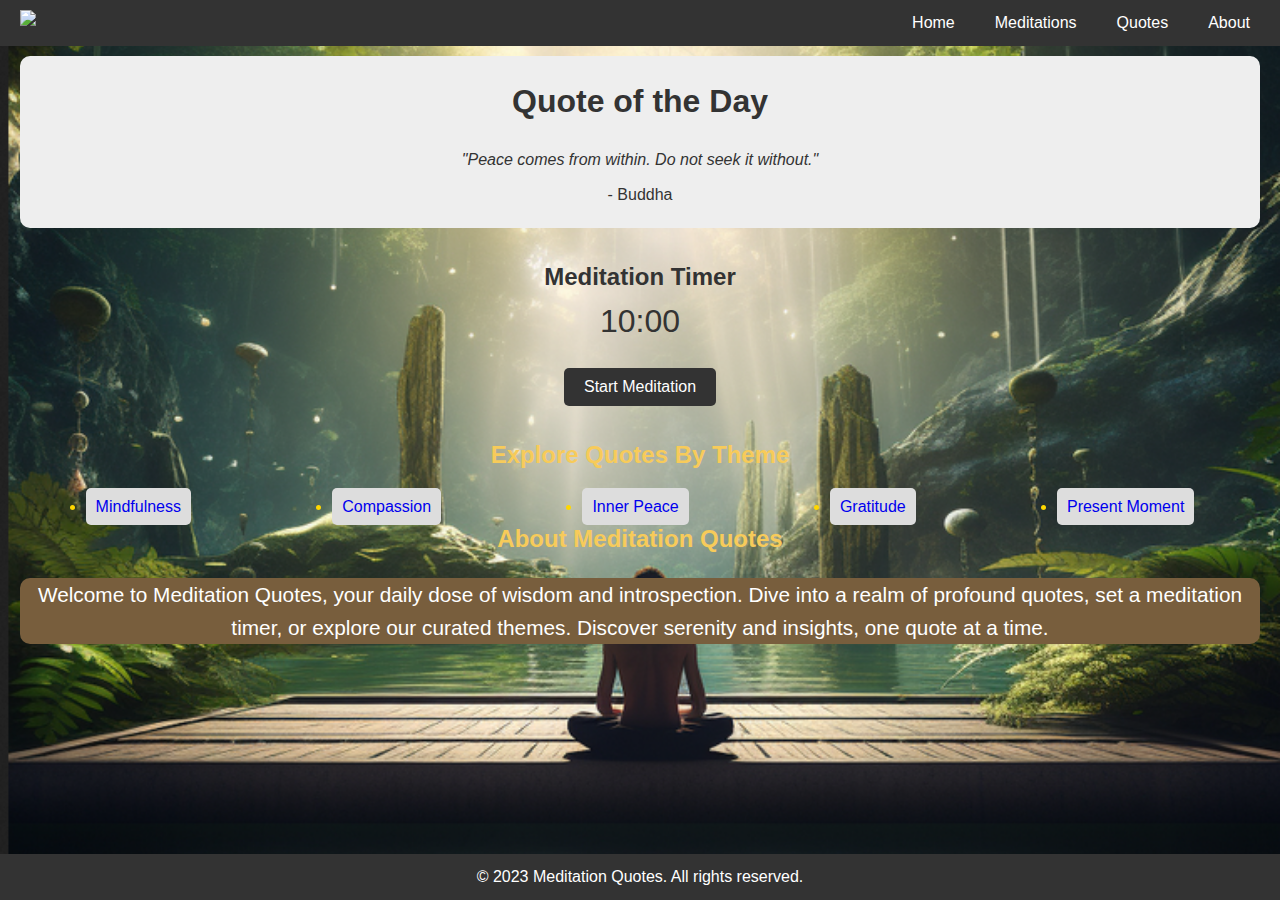
==== index.html @ 81e5de7c "html markup and css styles start" ====
<!DOCTYPE html>
<html lang="en">
  <head>
    <meta charset="UTF-8" />
    <meta name="viewport" content="width=device-width, initial-scale=1.0" />
    <title>Meditation Quotes</title>
    <link rel="stylesheet" href="/style.css" />
  </head>
  <body>
    <div class="content-wrap">
      <!-- Navigation -->
      <nav class="container">
        <div class="logo">
          <img src="assets/logo.png" alt="Meditation Quotes Logo" />
        </div>
        <ul class="nav-links">
          <li><a href="#">Home</a></li>
          <li><a href="#">Meditations</a></li>
          <li><a href="#">Quotes</a></li>
          <li><a href="#">About</a></li>
        </ul>
      </nav>

      <!-- Main Content -->
      <main class="container">
        <!-- Daily Featured Quote -->
        <section class="daily-quote">
          <h1>Quote of the Day</h1>
          <blockquote>
            "Peace comes from within. Do not seek it without."
            <cite>- Buddha</cite>
          </blockquote>
        </section>

        <!-- Meditation Timer -->
        <section class="meditation-timer">
          <h2>Meditation Timer</h2>
          <div class="timer-display">10:00</div>
          <button class="start-timer">Start Meditation</button>
        </section>

        <!-- Quote Categories -->
        <section class="quote-categories">
          <h2>Explore Quotes By Theme</h2>
          <ul>
            <li><a href="#">Mindfulness</a></li>
            <li><a href="#">Compassion</a></li>
            <li><a href="#">Inner Peace</a></li>
            <li><a href="#">Gratitude</a></li>
            <li><a href="#">Present Moment</a></li>
          </ul>
        </section>

        <!-- About Section -->
        <section class="about">
          <h2>About Meditation Quotes</h2>
          <p>
            Welcome to Meditation Quotes, your daily dose of wisdom and
            introspection. Dive into a realm of profound quotes, set a
            meditation timer, or explore our curated themes. Discover serenity
            and insights, one quote at a time.
          </p>
        </section>
      </main>
    </div>

    <!-- Footer -->
    <footer class="container">
      <p>&copy; 2023 Meditation Quotes. All rights reserved.</p>
    </footer>
  </body>
</html>
---- style.css ----
/* Reset some default styles */
* {
    margin: 0;
    padding: 0;
    box-sizing: border-box;
    font-family: 'Arial', sans-serif;
}

/* body {
    font-family: Arial, sans-serif; 
    line-height: 1.6;
    margin: 0;
    padding: 0;
    display: flex;
    flex-direction: column;
    min-height: 100vh;
    background-color: #f4f4f4;
    color: #333;
    font-size: 16px;
    line-height: 1.6;
*/
body {
    display: flex;
    flex-direction: column;
    min-height: 100vh;
    font-family: Arial, sans-serif; /* Or any other preferred font */
    line-height: 1.6;
    margin: 0;
    padding: 0;
    min-height: 100vh;
    background-color: #f4f4f4;
    color: #333;
    font-size: 16px;
    background-image: url('assets/peacefull-2.png'); /* Assuming the image is located in the 'assets' directory */
    background-size: cover; /* Makes the image cover the entire viewport */
    background-repeat: no-repeat; /* Prevents image from repeating */
    background-position: center center; /* Centers the image */
    background-attachment: fixed;
}


.content-wrap {
    flex: 1 0 auto; /* This makes it expand to take up available space */
}

/* .container {
    max-width: 100%;
    margin: 20px auto;
    padding: 10px 20px;

} */

.container {
    max-width: 100%;
    margin: 0 auto; /* This sets the top and bottom margin to 0 while keeping auto margins on the sides to center the content */
    padding: 10px 20px;
}


/* Navigation Styles */
nav {
    background-color: #333;
    display: flex;
    justify-content: space-between;
    align-items: center;
    padding: 25px 0;
   
}
li {
    color : gold;
}

nav .logo img {
    width: 150px;
}

nav .nav-links {
    list-style-type: none;
    display: flex;
    gap: 20px;
}

nav .nav-links li a {
    text-decoration: none;
    color: white;
    padding: 5px 10px;
    border-radius: 5px;
    transition: color 0.3s ease;
}

nav .nav-links li a:hover {
    background-color: #897e7e;
}

/* Main Content */
main {
    padding: 40px 0;
}
.about p {
    color: white;
    font-family:'Franklin Gothic Medium', 'Arial Narrow', Arial, sans-serif;
    font-size: 1.3rem;
    background-color: rgb(120, 94, 61);
    border-radius: 10px;
}





footer {
    background-color: #333;
    color: white;
    text-align: center;
    padding: 20px 0;
    position: relative;
    bottom: 0;
    width: 100%;
    padding: 20px 0;
    text-align: center;
   
} 


/* Mobile Responsive */
@media screen and (max-width: 768px) {
    nav .nav-links {
        flex-direction: column;
        gap: 10px;
    }

    main {
        padding: 20px 0;
    }
}
/* Mobile View (with media query) */
@media only screen and (max-width: 768px) { /* This breakpoint (768px) is just an example; adjust as needed */
    nav {
        flex-direction: column;
    }

    .nav-links {
        flex-direction: column;
        gap: 10px;
        align-items: center;
    }

    .nav-links a {
        font-size: 14px; /* Adjusted font size for smaller screens */
    }
}

/* Daily Featured Quote */
.daily-quote {
    background-color: #eee;
    padding: 20px;
    margin-bottom: 30px;
    border-radius: 10px;
}

.daily-quote h1 {
    text-align: center;
    margin-bottom: 20px;
}

blockquote {
    font-style: italic;
    text-align: center;
}

blockquote cite {
    display: block;
    margin-top: 10px;
    font-style: normal;
}

/* Meditation Timer */
.meditation-timer {
    text-align: center;
    margin-bottom: 30px;
}

.timer-display {
    font-size: 2em;
    margin-bottom: 20px;
}

.start-timer {
    padding: 10px 20px;
    font-size: 1em;
    cursor: pointer;
    border: none;
    background-color: #333;
    color: white;
    border-radius: 5px;
    transition: background-color 0.3s ease;
}

.start-timer:hover {
    background-color: #555;
}

/* Quote Categories */
.quote-categories h2,
.about h2 {
    text-align: center;
    margin-bottom: 20px;
    color: rgb(247, 203, 90);
}

.quote-categories ul {
    display: flex;
    justify-content: space-around;
    flex-wrap: wrap;
    gap: 10px;
}

.quote-categories li a {
    text-decoration: none;
    background-color: #ddd;
    padding: 10px;
    border-radius: 5px;
    transition: background-color 0.3s ease;
}

.quote-categories li a:hover {
    background-color: #bbb;
}

/* About Section */
.about {
    text-align: center;
}
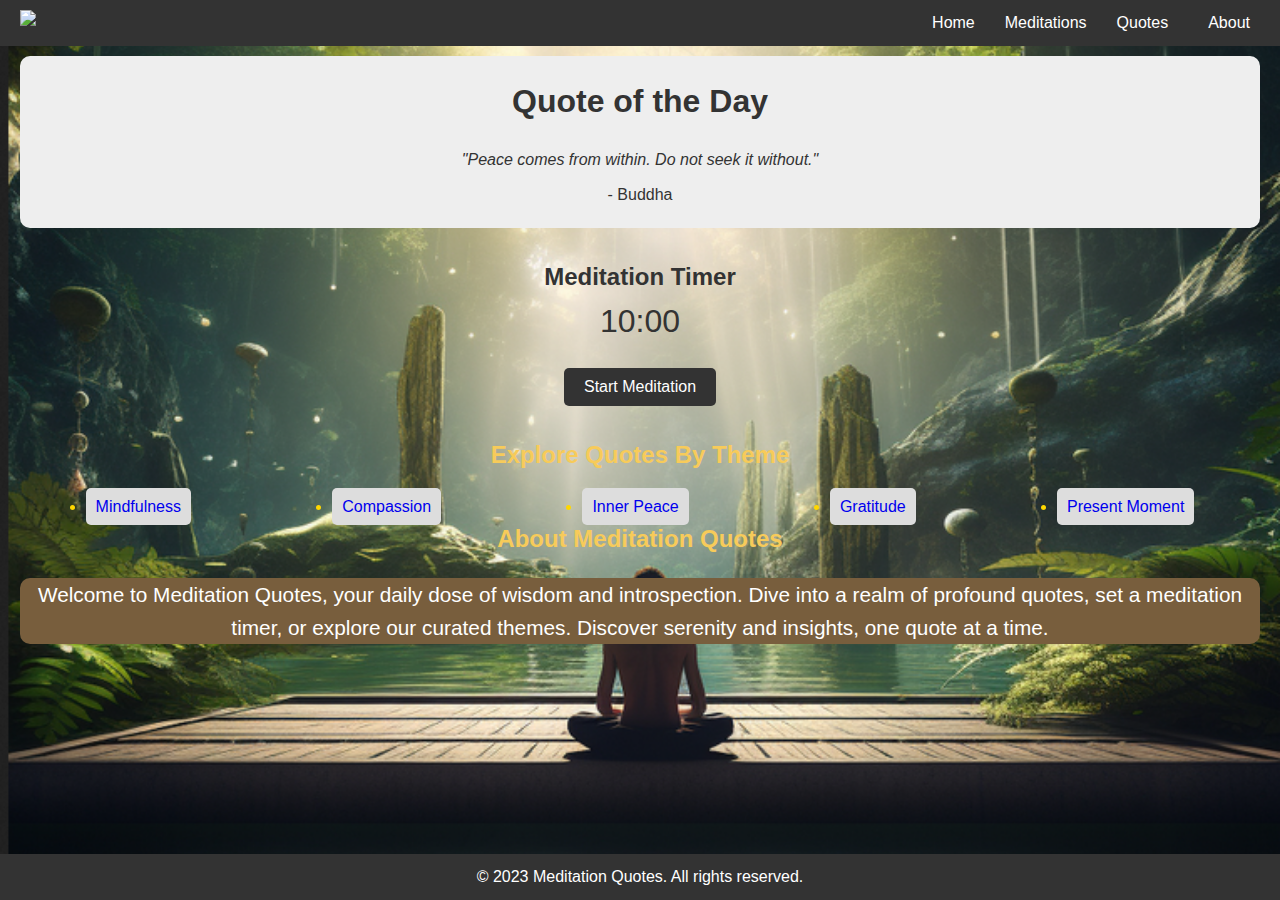
==== commit c0b0df20: "meditation instruction html and css" ====
--- a/index.html
+++ b/index.html
@@ -15,7 +15,8 @@
         </div>
         <ul class="nav-links">
           <li><a href="#">Home</a></li>
-          <li><a href="#">Meditations</a></li>
+          <a href="meditation-inst.html" class="med-nav">Meditations</a>
+
           <li><a href="#">Quotes</a></li>
           <li><a href="#">About</a></li>
         </ul>
--- a/style.css
+++ b/style.css
@@ -6,19 +6,7 @@
     font-family: 'Arial', sans-serif;
 }
 
-/* body {
-    font-family: Arial, sans-serif; 
-    line-height: 1.6;
-    margin: 0;
-    padding: 0;
-    display: flex;
-    flex-direction: column;
-    min-height: 100vh;
-    background-color: #f4f4f4;
-    color: #333;
-    font-size: 16px;
-    line-height: 1.6;
-*/
+
 body {
     display: flex;
     flex-direction: column;
@@ -43,19 +31,24 @@
     flex: 1 0 auto; /* This makes it expand to take up available space */
 }
 
-/* .container {
-    max-width: 100%;
-    margin: 20px auto;
-    padding: 10px 20px;
-
-} */
+
 
 .container {
     max-width: 100%;
     margin: 0 auto; /* This sets the top and bottom margin to 0 while keeping auto margins on the sides to center the content */
     padding: 10px 20px;
 }
-
+.med-nav{
+    color: white;
+    list-style-type: none;
+    text-decoration: none;
+    border-radius: 5px;
+
+}
+.med-nav:hover{
+    background-color: #897e7e;
+
+}
 
 /* Navigation Styles */
 nav {
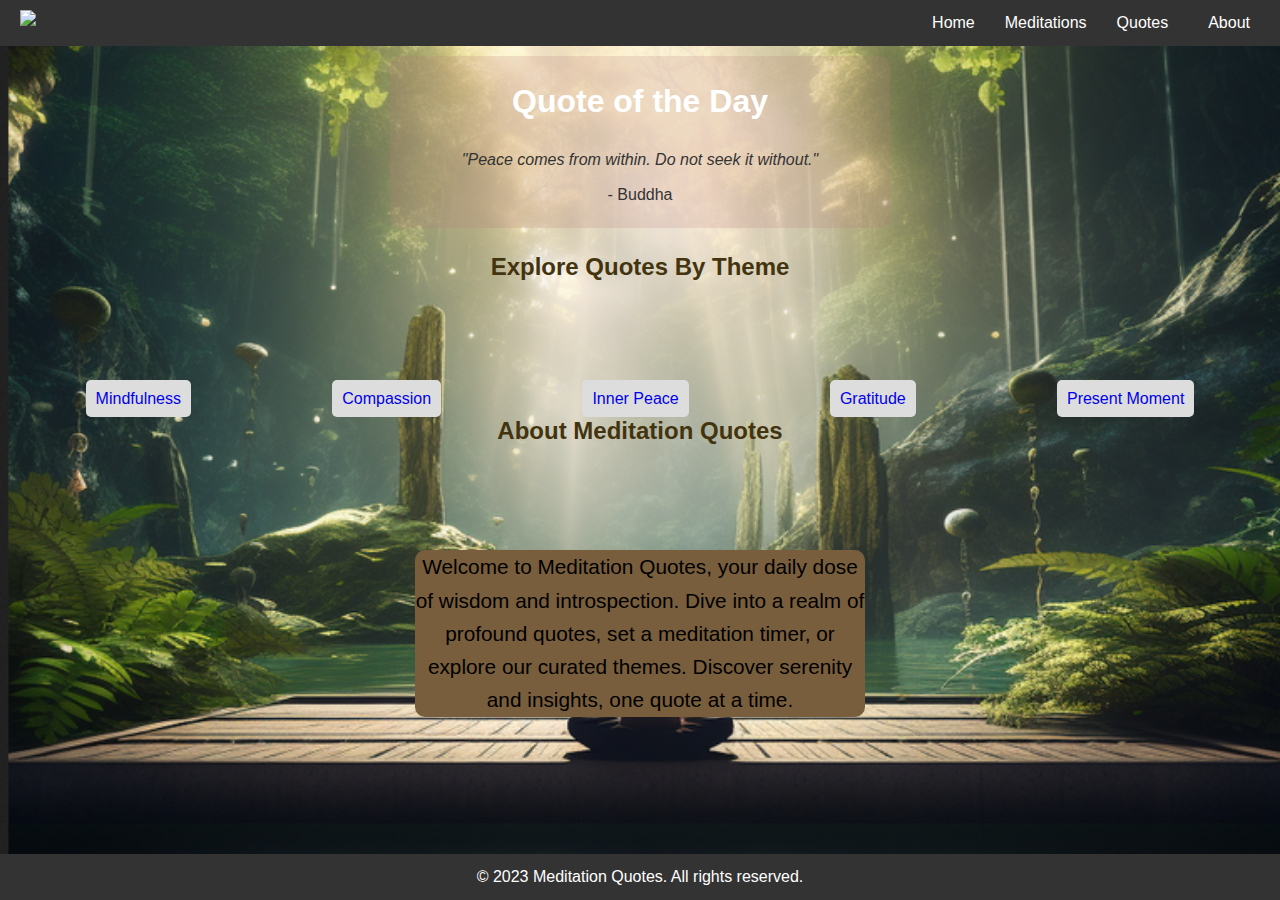
==== commit 7fafd0ea: "json quotes and j.s" ====
--- a/index.html
+++ b/index.html
@@ -34,13 +34,16 @@
         </section>
 
         <!-- Meditation Timer -->
-        <section class="meditation-timer">
+        <!-- <section class="meditation-timer">
           <h2>Meditation Timer</h2>
           <div class="timer-display">10:00</div>
           <button class="start-timer">Start Meditation</button>
-        </section>
+        </section> -->
 
         <!-- Quote Categories -->
+
+        <div id="quoteDisplay" style="margin-top: 20px; font-size: 1.5em"></div>
+
         <section class="quote-categories">
           <h2>Explore Quotes By Theme</h2>
           <ul>
@@ -69,5 +72,6 @@
     <footer class="container">
       <p>&copy; 2023 Meditation Quotes. All rights reserved.</p>
     </footer>
+    <script src="script.js"></script>
   </body>
 </html>
--- a/style.css
+++ b/style.css
@@ -144,17 +144,25 @@
 }
 
 /* Daily Featured Quote */
+
 .daily-quote {
-    background-color: #eee;
+    background-color: rgba(187, 127, 127, 0.2); /* This sets the background color with a 20% opacity */
+    width: 500px;
     padding: 20px;
     margin-bottom: 30px;
     border-radius: 10px;
-}
+    margin: 0 auto;
+}
+
 
 .daily-quote h1 {
+    color: #fff; /* This sets the text color to white */
     text-align: center;
     margin-bottom: 20px;
 }
+
+
+
 
 blockquote {
     font-style: italic;
@@ -168,7 +176,7 @@
 }
 
 /* Meditation Timer */
-.meditation-timer {
+/* .meditation-timer {
     text-align: center;
     margin-bottom: 30px;
 }
@@ -191,14 +199,14 @@
 
 .start-timer:hover {
     background-color: #555;
-}
+} */
 
 /* Quote Categories */
 .quote-categories h2,
 .about h2 {
     text-align: center;
-    margin-bottom: 20px;
-    color: rgb(247, 203, 90);
+    margin-bottom: 100px;
+    color: rgb(67, 52, 16);
 }
 
 .quote-categories ul {
@@ -206,6 +214,7 @@
     justify-content: space-around;
     flex-wrap: wrap;
     gap: 10px;
+    list-style-type: none;
 }
 
 .quote-categories li a {
@@ -214,6 +223,7 @@
     padding: 10px;
     border-radius: 5px;
     transition: background-color 0.3s ease;
+    
 }
 
 .quote-categories li a:hover {
@@ -223,4 +233,11 @@
 /* About Section */
 .about {
     text-align: center;
-}
+
+}
+.about p {
+    background-color: rgba(187, 127, 127, 0.);
+    width: 450px;
+    margin:0 auto;
+    color: black;
+}
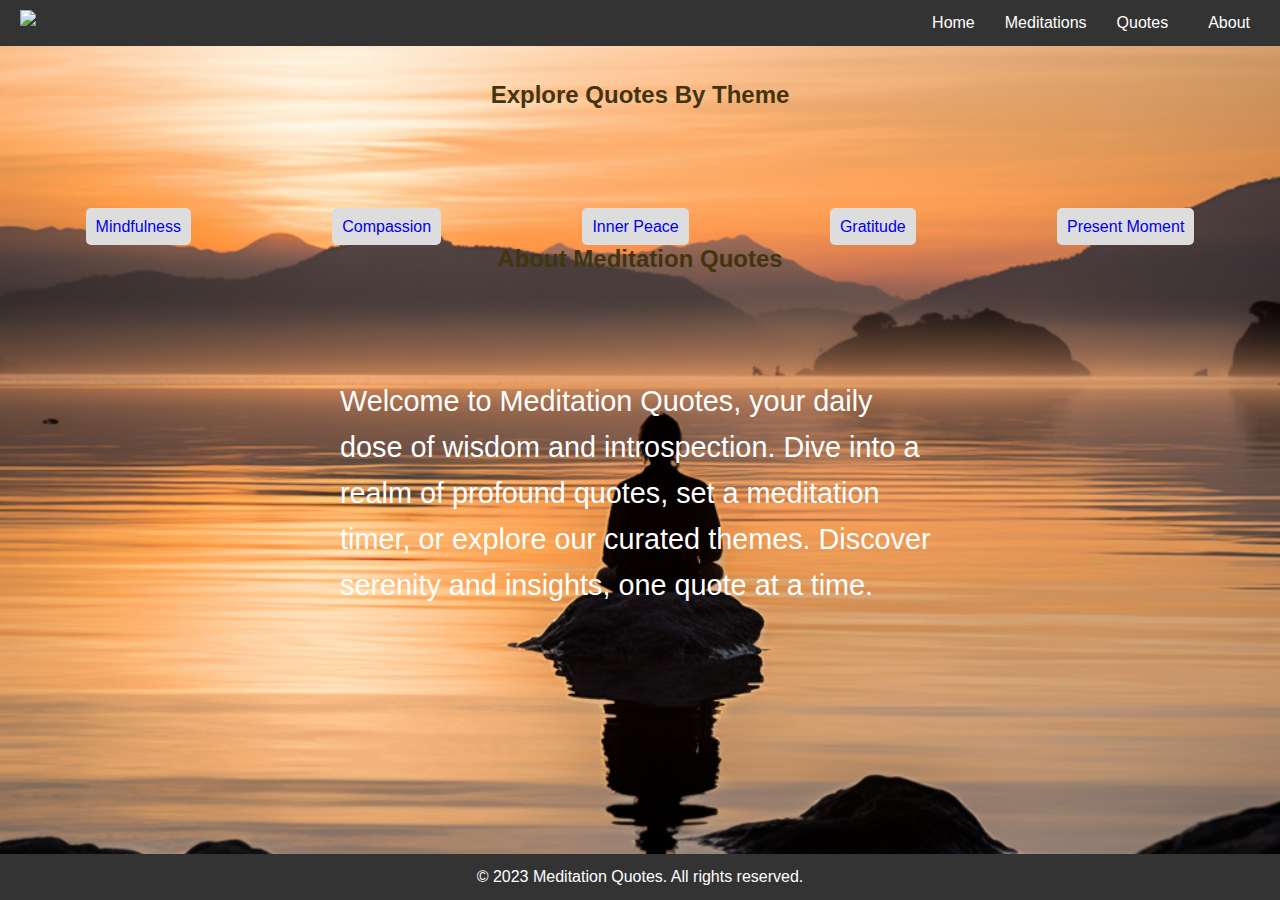
==== commit 36b7ee04: "design clean up" ====
--- a/index.html
+++ b/index.html
@@ -25,13 +25,13 @@
       <!-- Main Content -->
       <main class="container">
         <!-- Daily Featured Quote -->
-        <section class="daily-quote">
+        <!-- <section class="daily-quote">
           <h1>Quote of the Day</h1>
           <blockquote>
             "Peace comes from within. Do not seek it without."
             <cite>- Buddha</cite>
           </blockquote>
-        </section>
+        </section> -->
 
         <!-- Meditation Timer -->
         <!-- <section class="meditation-timer">
--- a/style.css
+++ b/style.css
@@ -19,7 +19,7 @@
     background-color: #f4f4f4;
     color: #333;
     font-size: 16px;
-    background-image: url('assets/peacefull-2.png'); /* Assuming the image is located in the 'assets' directory */
+    background-image: url('assets/morn-med.png'); /* Assuming the image is located in the 'assets' directory */
     background-size: cover; /* Makes the image cover the entire viewport */
     background-repeat: no-repeat; /* Prevents image from repeating */
     background-position: center center; /* Centers the image */
@@ -89,12 +89,14 @@
 main {
     padding: 40px 0;
 }
+
 .about p {
-    color: white;
+
     font-family:'Franklin Gothic Medium', 'Arial Narrow', Arial, sans-serif;
     font-size: 1.3rem;
-    background-color: rgb(120, 94, 61);
+    background-color: transparent;
     border-radius: 10px;
+    color: white;
 }
 
 
@@ -231,7 +233,7 @@
 }
 
 /* About Section */
-.about {
+/* .about {
     text-align: center;
 
 }
@@ -240,4 +242,16 @@
     width: 450px;
     margin:0 auto;
     color: black;
-}
+} */
+.about p {
+
+    font-family:'Franklin Gothic Medium', 'Arial Narrow', Arial, sans-serif;
+    font-size: 1.8rem;
+    background-color: transparent;
+    border-radius: 10px;
+    color: white;
+    width: 600px;
+    margin:0 auto;
+}
+
+
